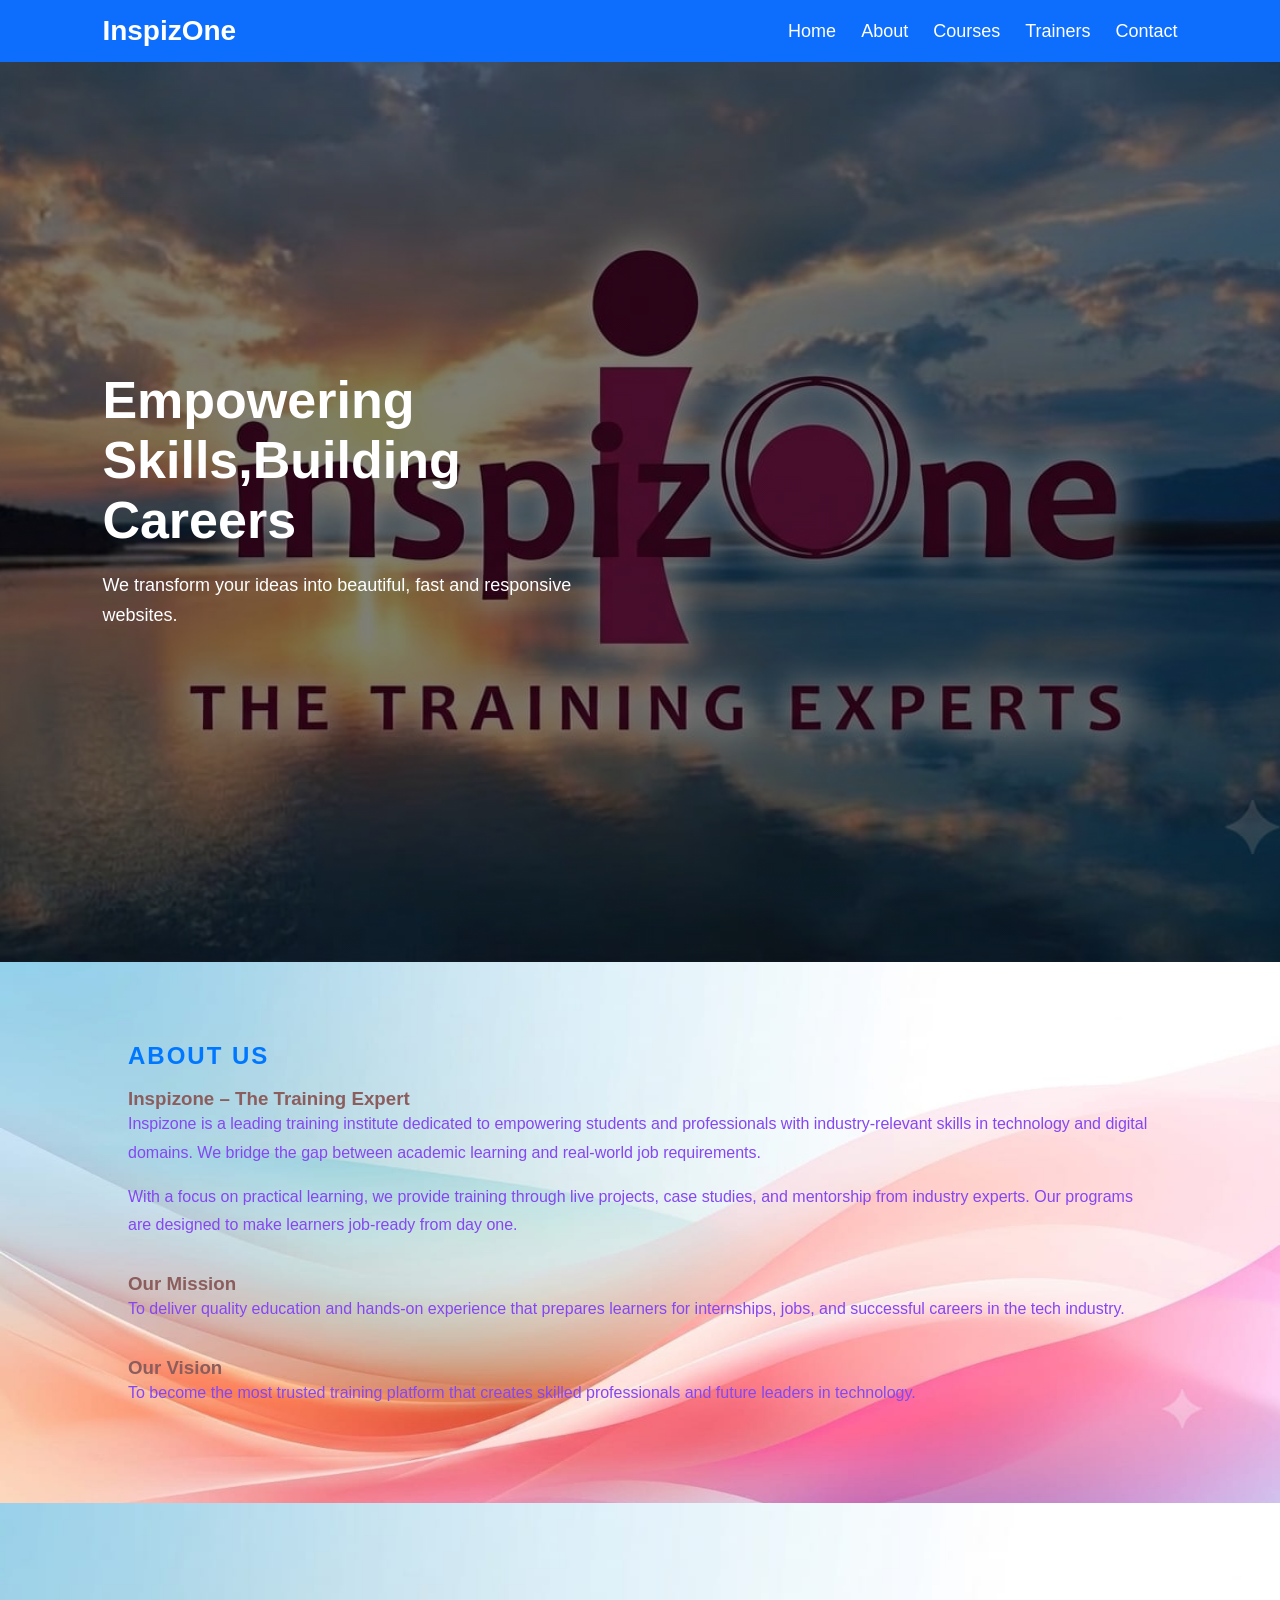
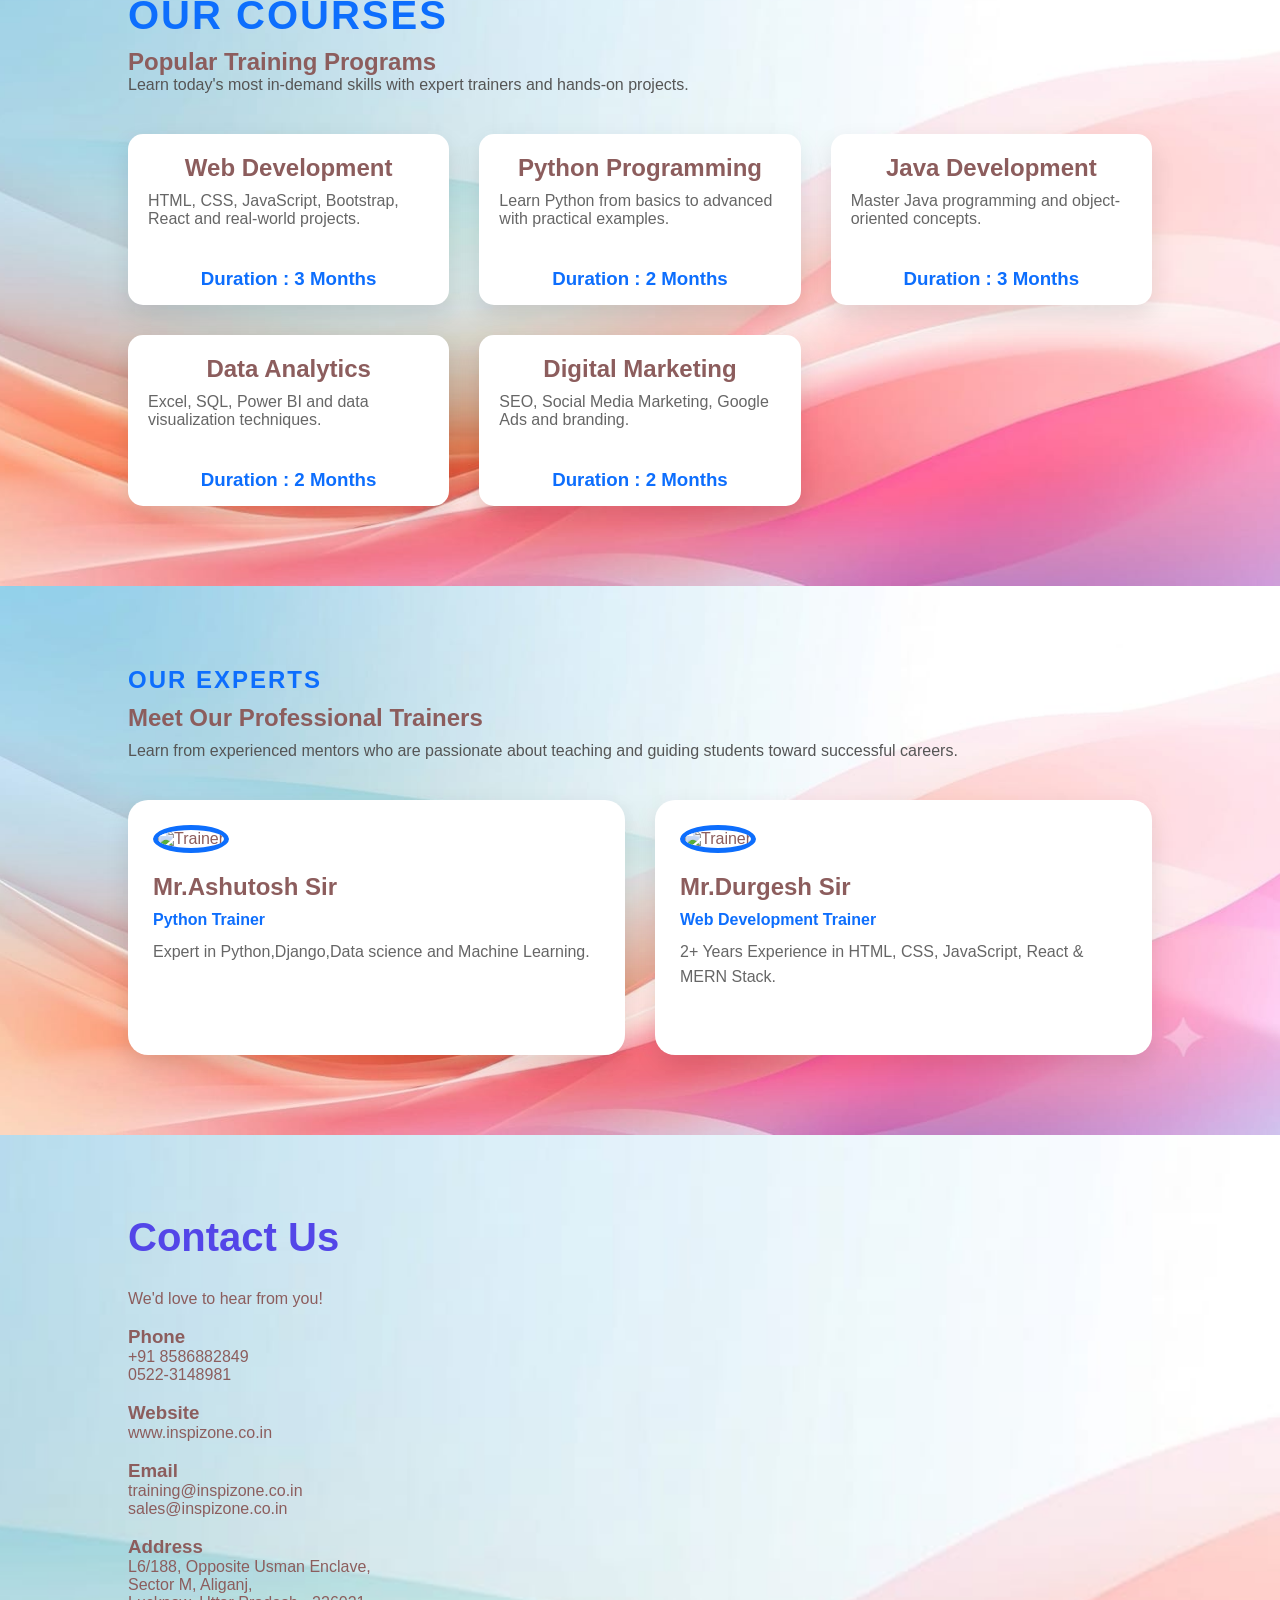
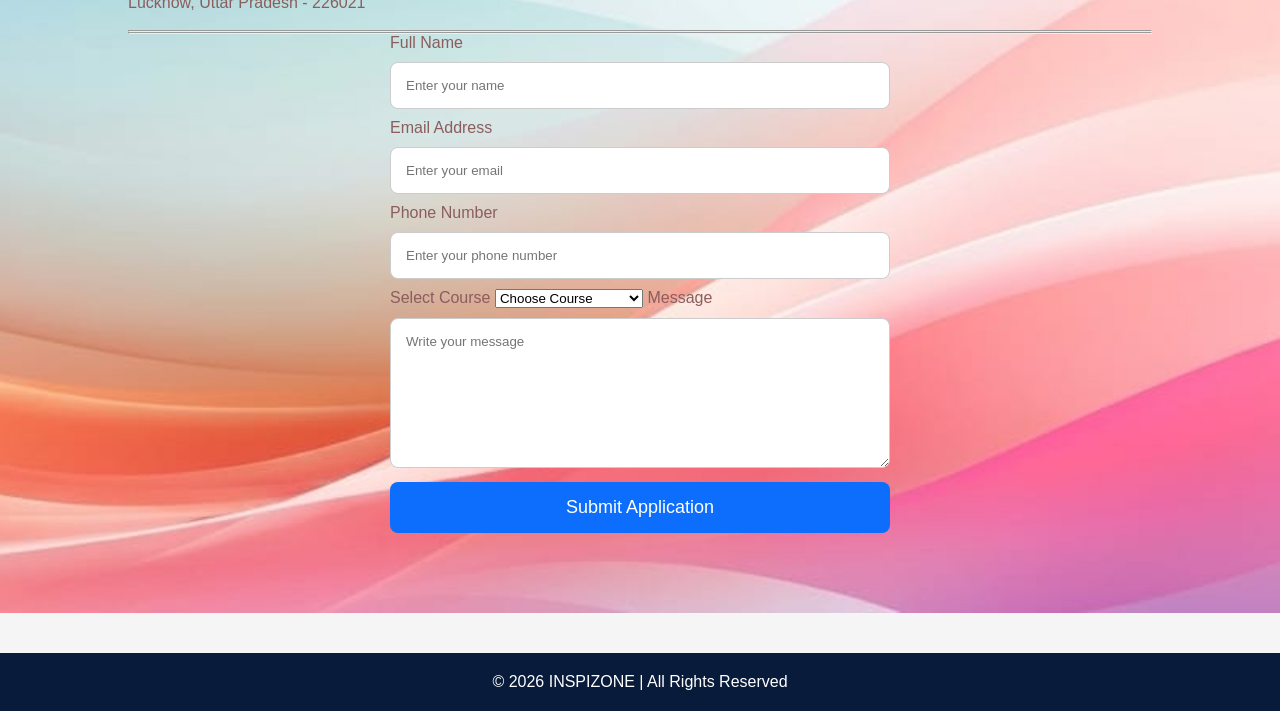
==== index.html @ 7ae95e71 "Inspizone website files" ====
<!DOCTYPE html>
<html lang="en">
<head>
    <meta charset="UTF-8">
    <meta name="viewport" content="width=device-width, initial-scale=1.0">
    <title></title>

    <link rel="stylesheet" href="style.css">
</head>
<body>

    <!-- Header -->
    <header>
        <nav class="navbar">
            <h2 class="logo">InspizOne</h2>

            <ul class="nav-links">
                <li><a href="#">Home</a></li>
                <li><a href="#about">About</a></li>
                <li><a href="#courses">Courses</a></li>
                <li><a href="#trainers">Trainers</a></li>
                <li><a href="#contact">Contact</a></li>
            </ul>
        </nav>
    </header>

    <!-- Hero -->
    <section class="hero">
        <div class="hero-text">
            <h1>Empowering Skills,Building Careers</h1>
            <p>
                We transform your ideas into beautiful, fast and responsive websites.
            </p>

            
        </div>

        <div class="hero-image">
            
                
                    </div>
    </section>

    <!-- About -->
  
<section id="about" class="about">
    <h1>ABOUT US</h1>
    <br>
    <h3>Inspizone – The Training Expert</h3>
    

    <p>Inspizone is a leading training institute dedicated to empowering students and professionals with industry-relevant skills in technology and digital domains. We bridge the gap between academic learning and real-world job requirements.</p>

    <p>With a focus on practical learning, we provide training through live projects, case studies, and mentorship from industry experts. Our programs are designed to make learners job-ready from day one.</p>
    <br>

    <div class="mission-vision">
        <div class="mv-box">
            <h3>Our Mission</h3>
            <p>To deliver quality education and hands-on experience that prepares learners for internships, jobs, and successful careers in the tech industry.</p>
        </div>
        <br>
        <div class="mv-box">
            <h3>Our Vision</h3>
            <p>To become the most trusted training platform that creates skilled professionals and future leaders in technology.</p>
        </div>
    </div>


</section>
    <!-- Services -->
<section id="courses" class="courses">

    <h1>OUR COURSES</h1>
    <h2>Popular Training Programs</h2>
    <p>Learn today's most in-demand skills with expert trainers and hands-on projects.</p>

    <div class="course-container">

        <div class="course-card">
            
           <center><h2>Web Development</h2></center>
            <p>HTML, CSS, JavaScript, Bootstrap, React and real-world projects.</p>
           <center> <h3>Duration : 3 Months</h3></center>
            
        </div>

        <div class="course-card">
            
           <center> <h2>Python Programming</h2></center>
            <p>Learn Python from basics to advanced with practical examples.</p>
           <center> <h3>Duration : 2 Months</h3></center>
            
        </div>

        <div class="course-card">
            
           <center> <h2>Java Development</h2></center>
            <p>Master Java programming and object-oriented concepts.</p>
            <center> <h3>Duration : 3 Months</h3></center>
            
        </div>

        <div class="course-card">
            
            <center><h2>Data Analytics</h2></center>
            <p>Excel, SQL, Power BI and data visualization techniques.</p>
           <center><h3>Duration : 2 Months</h3></center>
            
        </div>

        <div class="course-card">
            
           <center><h2>Digital Marketing</h2></center>
            <p>SEO, Social Media Marketing, Google Ads and branding.</p>
           <center> <h3>Duration : 2 Months</h3></center>
            
        </div>

        

    </div>

</section>
    

    <!-- Team -->

    <section id="trainers" class="trainers">

    <h1>OUR EXPERTS</h1>
    <h2>Meet Our Professional Trainers</h2>
    <p>Learn from experienced mentors who are passionate about teaching and guiding students toward successful careers.</p>

    <div class="trainer-container">

        <div class="trainer-card">
            <img src="c:\Users\DELL\AppData\Local\Packages\5319275A.WhatsAppDesktop_cv1g1gvanyjgm\LocalState\sessions\4EEDF1003740D4A79BEBD33402FA7748128F53C0\transfers\2026-29\WhatsApp Image 2026-07-18 at 17.31.53.jpeg" alt="Trainer">
            <h2> Mr.Ashutosh Sir</h2>
            <h4>Python Trainer</h4>
            <p>Expert in Python,Django,Data science and Machine Learning.</p>
            
        </div>

        <div class="trainer-card">
            <img src="c:\Users\DELL\AppData\Local\Packages\5319275A.WhatsAppDesktop_cv1g1gvanyjgm\LocalState\sessions\4EEDF1003740D4A79BEBD33402FA7748128F53C0\transfers\2026-29\WhatsApp Image 2026-07-18 at 17.23.50.jpeg" alt="Trainer">
            <h2>Mr.Durgesh Sir</h2>
            <h4>Web Development Trainer</h4>
            <p>2+ Years Experience in HTML, CSS, JavaScript, React & MERN Stack.</p>
            
            
        </div>

       
        

    </div>

</section>
    <!-- Contact -->

    <section id="contact" class="contact">

       <h1>Contact Us</h1>
<p>We'd love to hear from you!</p>

<div class="contact-container">

<div class="contact-info">

<br>

<h3>Phone</h3>
<p>+91 8586882849</p>
<p>0522-3148981</p>
<br>
<h3>Website</h3>
<p>www.inspizone.co.in</p>
<br>
<h3>Email</h3>
<p>training@inspizone.co.in</p>
<p>sales@inspizone.co.in</p>
<br>
<h3>Address</h3>
<p>L6/188, Opposite Usman Enclave,<br>
Sector M, Aliganj,<br>
Lucknow, Uttar Pradesh - 226021</p>
<br>
<hr><hr>
</div>

<div class="contact-form">

<form action="submit.html" method="post">

    <label>Full Name</label>
    <input type="text" name="name" placeholder="Enter your name" required>

    <label>Email Address</label>
    <input type="email" name="email" placeholder="Enter your email" required>

    <label>Phone Number</label>
    <input type="tel" name="phone" placeholder="Enter your phone number"
           pattern="[0-9]{10}" maxlength="10" required>

    <label>Select Course</label>
    <select name="course" required>
        <option value="">Choose Course</option>
        <option>Web Development</option>
        <option>Python Programming</option>
        <option>Java Development</option>
        <option>Data Analytics</option>
        <option>Mern Stack</option>
        <option>AI/ML</option>
    </select>

    <label>Message</label>
    <textarea name="message" rows="1"
        placeholder="Write your message"></textarea>

    <button type="submit">Submit Application</button>

</form>

</div>

</div>

    </section>

    <!-- Footer -->

    <footer>

        <p>© 2026 INSPIZONE | All Rights Reserved</p>

    </footer>

</body>
</html
---- style.css ----
*{
    margin:0;
    padding:0;
    box-sizing:border-box;
    font-family:Arial, sans-serif;
}

body{
    background:#f5f5f5;
    color:#8c5d5d;
}

/* Header */

header{
    background:#0d6efd;
    padding:15px 8%;
}

.navbar{
    display:flex;
    justify-content:space-between;
    align-items:center;
}

.logo{
    color:#fff;
    font-size:28px;
}

.nav-links{
    display:flex;
    list-style:none;
}

.nav-links li{
    margin-left:25px;
}

.nav-links a{
    color:white;
    text-decoration:none;
    font-size:18px;
    transition:.3s;
}

.nav-links a:hover{
    color:yellow;
}

/* Hero Section */
.hero {
    display: flex;
    justify-content: space-between;
    align-items: center;
    padding: 80px 8%;
    background: linear-gradient(rgba(0,0,0,.5), rgba(0,0,0,.5)), url("backgroung.jpeg");
    background-size: cover;
    background-position: center;
    color: white;
    height: 100vh;
    box-sizing: border-box;
}


.hero-text{
    width:50%;
}

.hero-text h1{
    font-size:52px;
    margin-bottom:20px;
}

.hero-text p{
    font-size:18px;
    margin-bottom:25px;
    line-height:30px;
}

.btn{
    background:#0d6efd;
    color:white;
    text-decoration:none;
    padding:12px 28px;
    border-radius:6px;
}

.btn:hover{
    background:#084dbb;
}

.hero-image img{
    width:450px;
    border-radius:15px;
}

/* About */
.about{
    padding: 80px 10%;
    background-image: url("WhatsApp\ .jpeg");
    background-size: cover;
    background-position: center;
    background-repeat: no-repeat;
}
.about-container{
    display:flex;
    align-items:center;
    justify-content:space-between;
    gap:50px;
    flex-wrap:wrap;
}

.about-image{
    flex:1;
}

.about-image img{
    width:100%;
    border-radius:20px;
    box-shadow:0 10px 30px rgba(0,0,0,.2);
}

.about-content{
    flex:1;
}

.about h1{
    color:#0077ff;
    letter-spacing:2px;
}

.about- h3{
    font: size 35px;px;
    margin:15px 0;
}

.about p{
    color:#8546f3;
    line-height:1.8;
    margin-bottom:15px;
}

.about-boxes{
    display:flex;
    gap:20px;
    margin:30px 0;
    flex-wrap:wrap;
}

.box{
    background:#fff;
    padding:20px;
    border-radius:15px;
    text-align:center;
    width:140px;
    box-shadow:0 5px 20px rgba(0,0,0,.1);
}

.box h2{
    color:#0077ff;
}




/* Services */

.courses{
     padding: 80px 10%;
    background-image: url("WhatsApp\ .jpeg");
    background-size: cover;
    background-position: center;
    background-repeat: no-repeat;
}

.courses h1{
    color:#0d6efd;
    letter-spacing:2px;
}

.courses h1{
    font-size:40px;
    margin:10px 0;
}

.courses p{
    color:#555;
    margin-bottom:40px;
}

.course-container{
    display:grid;
    grid-template-columns:repeat(auto-fit,minmax(300px,1fr));
    gap:30px;
}

.course-card{
    background:#fff;
    border-radius:15px;
    overflow:hidden;
    box-shadow:0 10px 25px rgba(0,0,0,0.1);
    transition:0.4s;
}

.course-card:hover{
    transform:translateY(-10px);
}

.course-card img{
    width:100%;
    height:220px;
    object-fit:cover;
}

.course-card h2{
    margin:20px 0 10px;
}

.course-card p{
    padding:0 20px;
    color:#666;
}

.course-card h3{
    color:#0d6efd;
    margin:15px 0;
}

.btn{
    display:inline-block;
    margin-bottom:20px;
    padding:12px 30px;
    background:#0d6efd;
    color:#fff;
    text-decoration:none;
    border-radius:30px;
}

.btn:hover{
    background:#084fc7;
}

/* Contact */

.contact{
     padding: 80px 10%;
    background-image: url("WhatsApp\ .jpeg");
    background-size: cover;
    background-position: center;
    background-repeat: no-repeat;
}

.contact h1{
    color: #5346e8;
    font-size:40px;
    margin-bottom:30px;
}

form{
    width:500px;
    margin:auto;
}

form input,
form textarea{
    width:100%;
    padding:15px;
    margin:10px 0;
    border:1px solid #ccc;
    border-radius:8px;
}

form textarea{
    height:150px;
}

form button{
    width:100%;
    padding:15px;
    background:#0d6efd;
    color:white;
    border:none;
    border-radius:8px;
    font-size:18px;
    cursor:pointer;
}

form button:hover{
    background:#084dbb;
}

/* Footer */

footer{
    background:#081b3a;
    color:white;
    text-align:center;
    padding:20px;
    margin-top:40px;
}

/* Responsive */

@media(max-width:768px){

.hero{
    flex-direction:column;
    text-align:center;
}

.hero-text{
    width:100%;
}

.hero-image img{
    width:100%;
    margin-top:30px;
}

.navbar{
    flex-direction:column;
}

.nav-links{
    margin-top:15px;
}

form{
    width:100%;
}

.about p{
    width:100%;
}

}
.trainers{
     padding: 80px 10%;
    background-image: url("WhatsApp\ .jpeg");
    background-size: cover;
    background-position: center;
    background-repeat: no-repeat;
}

.trainers h1{
    color:#0d6efd;
    letter-spacing:2px;
}

.trainers h2{
    font: size 35px;px;
    margin:10px 0;
}

.trainers p{
    color:#555;
    margin-bottom:40px;
}

.trainer-container{
    display:grid;
    grid-template-columns:repeat(auto-fit,minmax(260px,1fr));
    gap:30px;
}

.trainer-card{
    background:#fff;
    border-radius:20px;
    padding:25px;
    box-shadow:0 10px 25px rgba(0,0,0,.1);
    transition:.4s;
}

.trainer-card:hover{
    transform:translateY(-10px);
}

.trainer-card img{
    width:160px;
    height:160px;
    border-radius:50%;
    object-fit:cover;
    border:5px solid #0d6efd;
}

.trainer-card h2{
    margin-top:20px;
}

.trainer-card h4{
    color:#0d6efd;
    margin:10px 0;
}

.trainer-card p{
    color:#666;
    line-height:1.6;
}

.trainer-card button{
    margin-top:15px;
    padding:12px 28px;
    border:none;
    background:#0d6efd;
    color:#fff;
    border-radius:30px;
    cursor:pointer;
    transition:.3s;
}

.trainer-card button:hover{
    background:#084fc7;
}
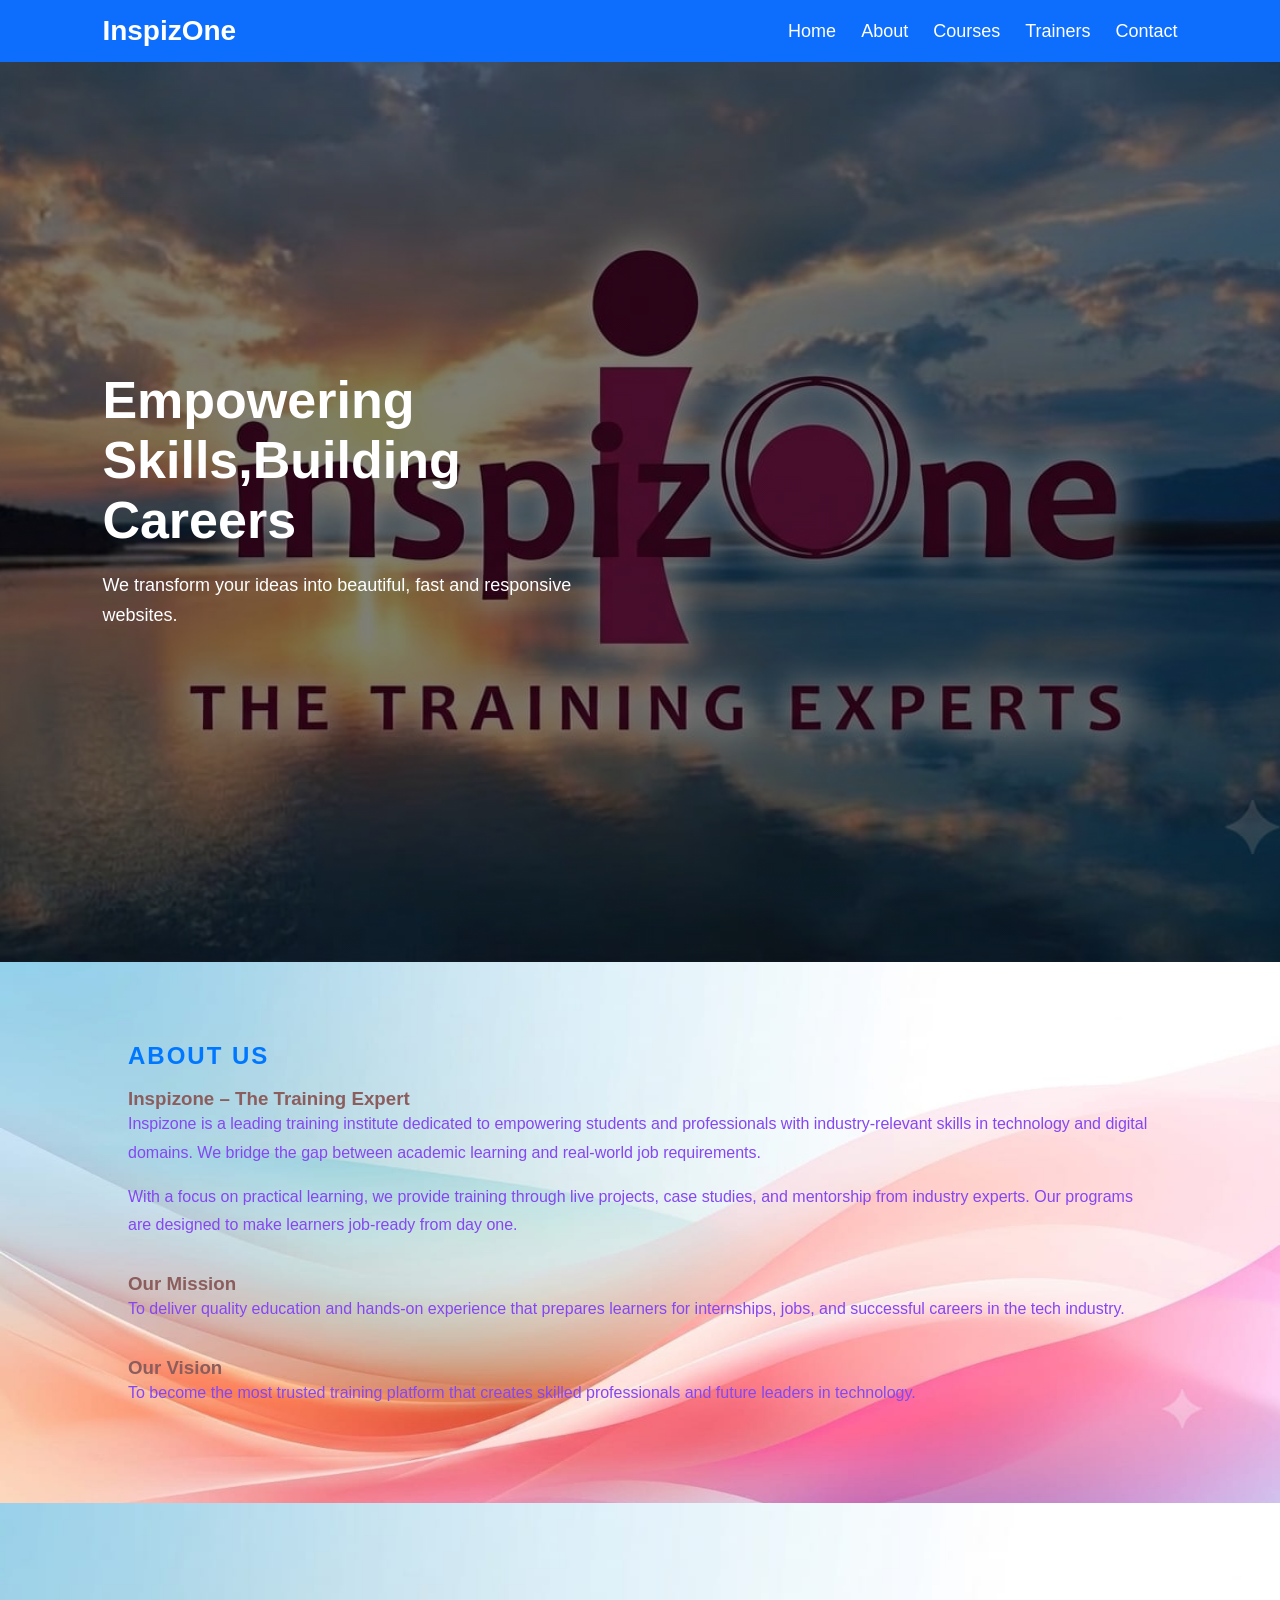
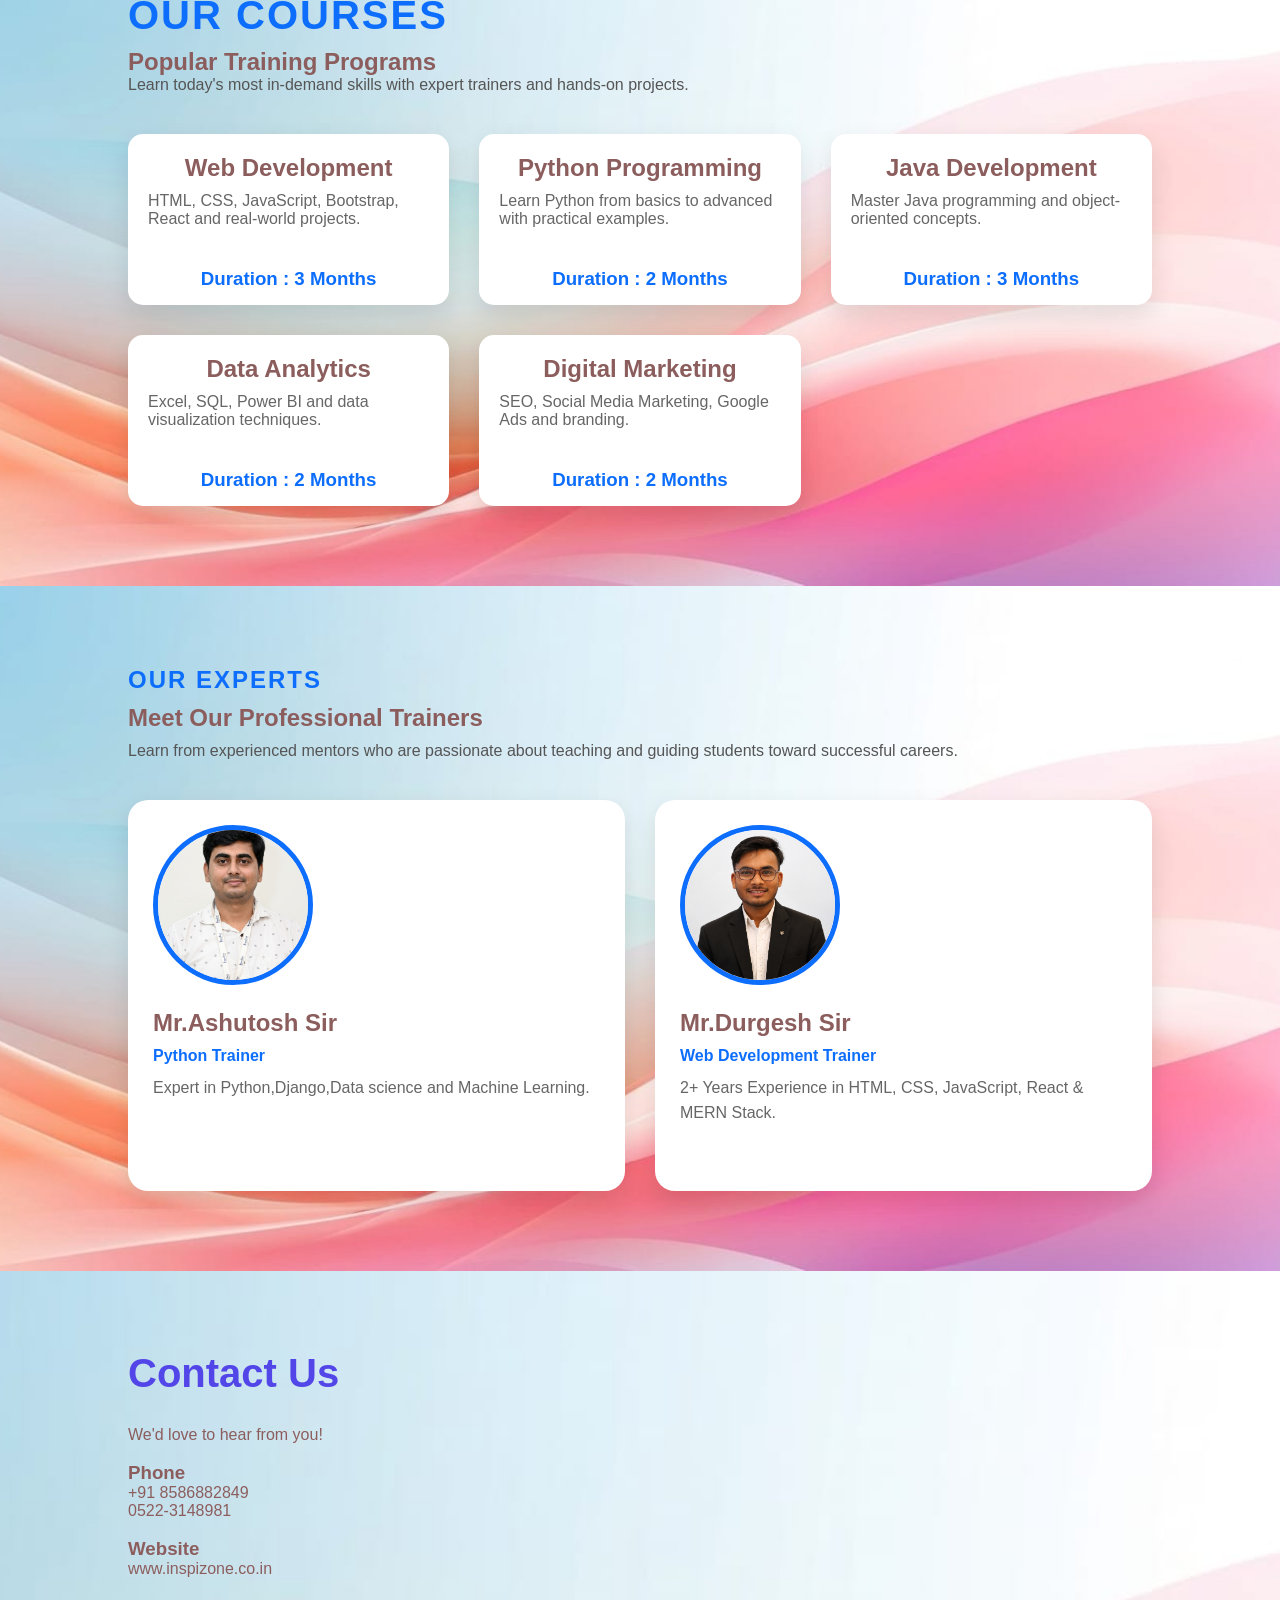
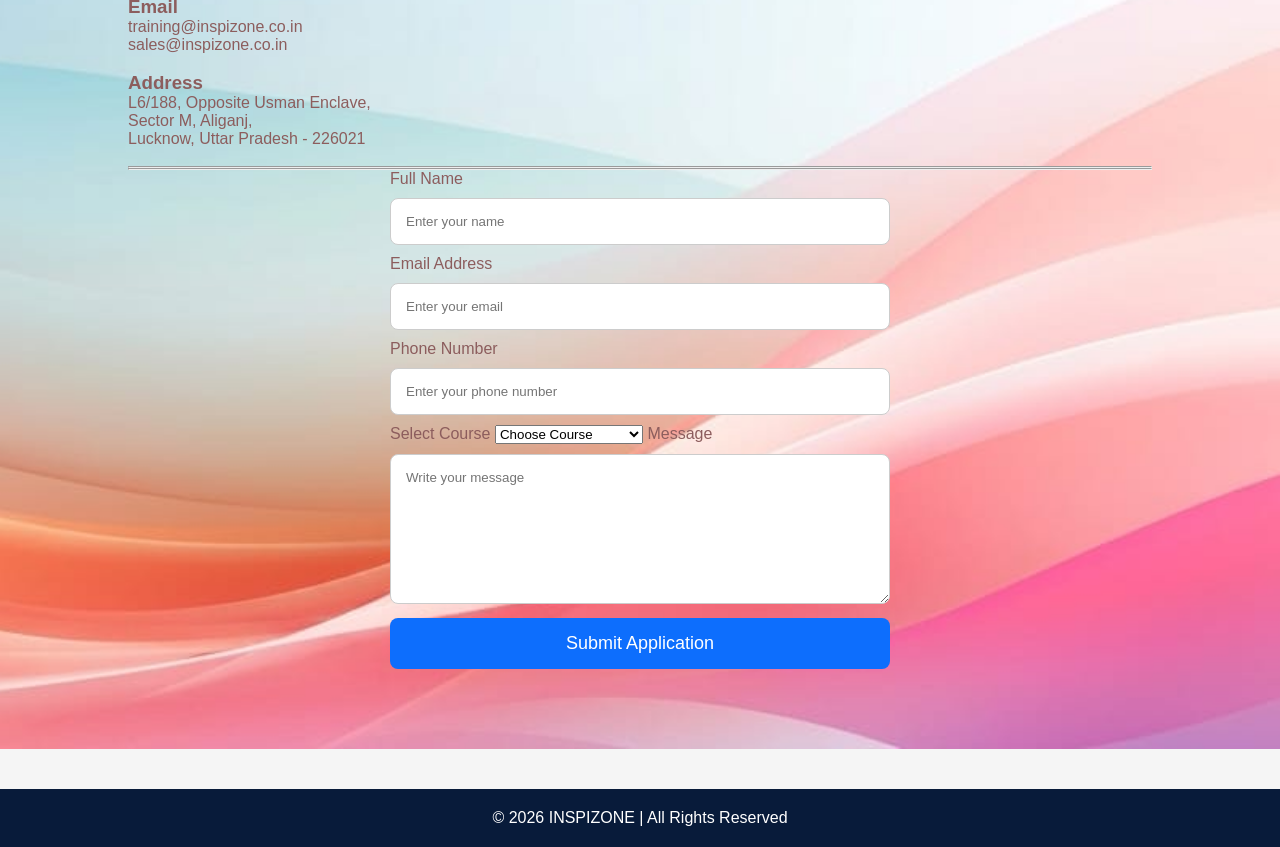
==== commit 3c600935: "Add files via upload" ====
--- a/index.html
+++ b/index.html
@@ -135,7 +135,7 @@
     <div class="trainer-container">
 
         <div class="trainer-card">
-            <img src="c:\Users\DELL\AppData\Local\Packages\5319275A.WhatsAppDesktop_cv1g1gvanyjgm\LocalState\sessions\4EEDF1003740D4A79BEBD33402FA7748128F53C0\transfers\2026-29\WhatsApp Image 2026-07-18 at 17.31.53.jpeg" alt="Trainer">
+            <img src="WhatsAppsir1.jpeg" alt="Trainer">
             <h2> Mr.Ashutosh Sir</h2>
             <h4>Python Trainer</h4>
             <p>Expert in Python,Django,Data science and Machine Learning.</p>
@@ -143,7 +143,7 @@
         </div>
 
         <div class="trainer-card">
-            <img src="c:\Users\DELL\AppData\Local\Packages\5319275A.WhatsAppDesktop_cv1g1gvanyjgm\LocalState\sessions\4EEDF1003740D4A79BEBD33402FA7748128F53C0\transfers\2026-29\WhatsApp Image 2026-07-18 at 17.23.50.jpeg" alt="Trainer">
+            <img src="whatsappsir.jpg.jpeg" alt="Trainer">
             <h2>Mr.Durgesh Sir</h2>
             <h4>Web Development Trainer</h4>
             <p>2+ Years Experience in HTML, CSS, JavaScript, React & MERN Stack.</p>
